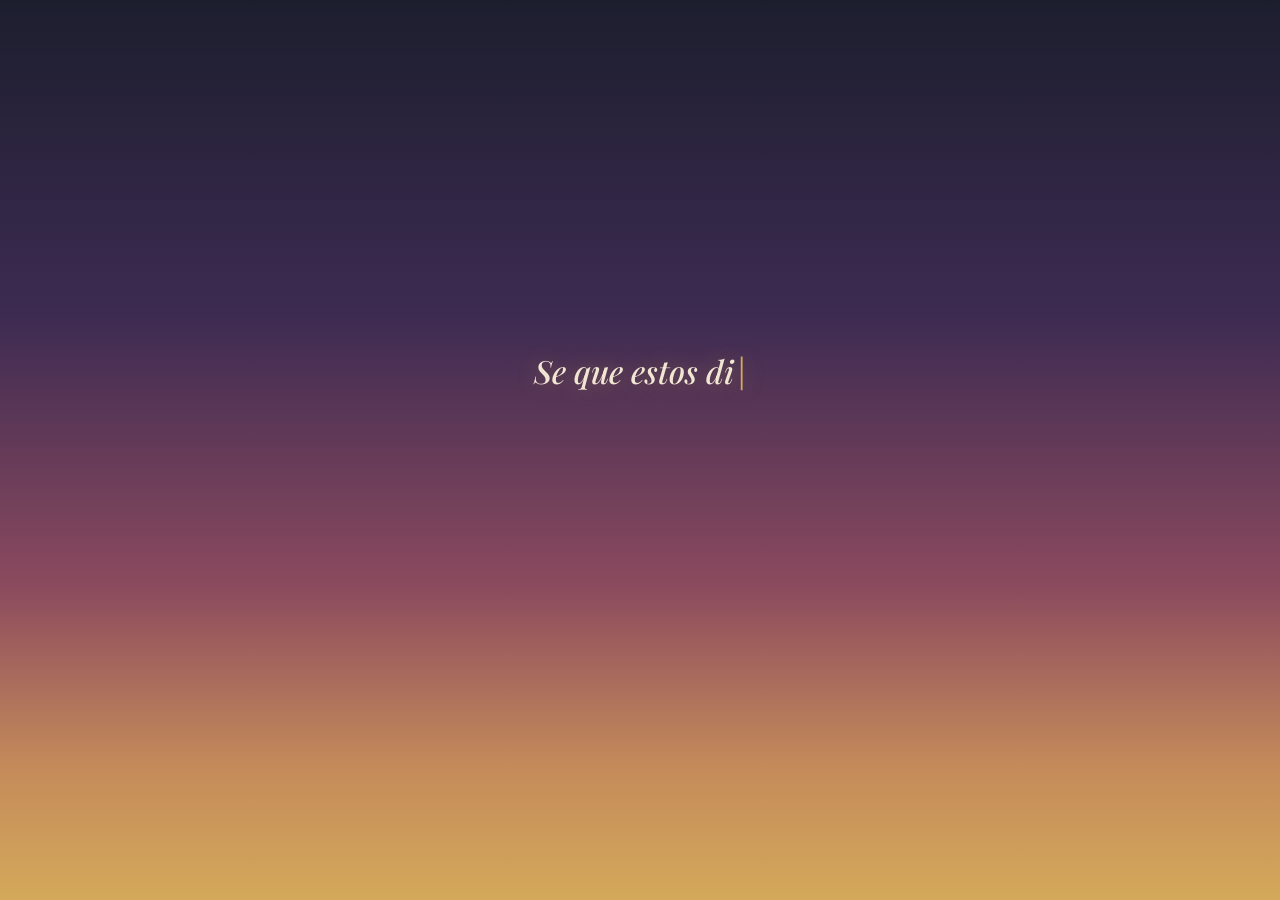
==== index.html @ b4fe041b "feat: initialize flower garden project with CSS animations and interactive layout structure" ====
<!DOCTYPE html>
<html lang="es">

<head>
  <meta charset="UTF-8">
  <meta name="viewport" content="width=device-width, initial-scale=1.0">
  <meta name="description" content="Un regalo especial hecho con flores amarillas para alguien que ilumina mi mundo.">
  <title>Para ti 🌻</title>
  <link rel="stylesheet" href="css/style.css">
  <!-- Google Font: Outfit para un look moderno y cálido -->
  <link rel="preconnect" href="https://fonts.googleapis.com">
  <link rel="preconnect" href="https://fonts.gstatic.com" crossorigin>
  <link
    href="https://fonts.googleapis.com/css2?family=Outfit:wght@300;400;600&family=Playfair+Display:ital,wght@0,500;1,500&display=swap"
    rel="stylesheet">
</head>

<body>
  <!-- ═══════════════════════════════════════════
       PANTALLA DE ENTRADA
       Fondo: cielo atardecer con partículas doradas
       Efecto: máquina de escribir + botón con fade
  ═══════════════════════════════════════════ -->

  <!-- Contenedor de partículas flotantes (generadas por JS) -->
  <div id="particles" class="particles" aria-hidden="true"></div>

  <!-- Contenido principal centrado -->
  <main class="entrance" id="entrance">
    <!-- Mensaje con efecto typewriter -->
    <p class="typewriter" id="typewriter-text" aria-live="polite"></p>

    <!-- Botón que aparece tras el typewriter -->
    <a href="flower.html" class="btn-enter" id="btn-enter" role="button">
      <!-- ✏️ PERSONALIZA: Cambia el texto del botón aquí -->
      Entra aca :)
    </a>
  </main>

  <!-- Overlay para transición fade-out al navegar -->
  <div class="fade-overlay" id="fade-overlay" aria-hidden="true"></div>

  <script src="js/main.js"></script>
</body>

</html>
---- css/style.css ----
/* ═══════════════════════════════════════════════════════
   style.css — Estilos de la pantalla de entrada
   ═══════════════════════════════════════════════════════ */

/* ─── VARIABLES GLOBALES ─────────────────────────────
   Cambia estos valores para modificar toda la paleta
   y los tiempos de animación desde un solo lugar.
   ──────────────────────────────────────────────────── */
:root {
  /* Paleta atardecer — tonos realistas y suaves */
  --color-sky-top:      #1c1e2e;       /* Noche azul grisáceo */
  --color-sky-mid:      #3d2b52;       /* Violeta apagado */
  --color-sky-low:      #8b4a5e;       /* Rosa tierra / malva */
  --color-horizon:      #c48a5a;       /* Naranja cálido tenue */
  --color-sun:          #d4a95a;       /* Dorado suave */

  /* Textos y acentos */
  --color-text:         #f0e6d3;       /* Texto principal (crema suave) */
  --color-text-glow:    rgba(212, 169, 90, 0.4); /* Brillo dorado sutil */
  --color-btn-bg:       rgba(196, 138, 90, 0.2); /* Fondo botón */
  --color-btn-border:   rgba(212, 169, 90, 0.4);  /* Borde botón */
  --color-btn-hover:    rgba(196, 138, 90, 0.35); /* Botón hover */

  /* Partículas */
  --color-particle:     rgba(212, 169, 90, 0.35);

  /* Tiempos de animación */
  --duration-typewriter: 3.5s;    /* Duración del efecto typewriter */
  --delay-btn:           4s;      /* Retardo antes de mostrar el botón */
  --duration-fade:       0.8s;    /* Duración del fade-out al salir */
  --duration-particle:   8s;      /* Ciclo flotación de partículas */

  /* Tipografía */
  --font-body:    'Outfit', sans-serif;
  --font-accent:  'Playfair Display', serif;
}

/* ─── RESET & BASE ───────────────────────────────── */
*,
*::before,
*::after {
  margin: 0;
  padding: 0;
  box-sizing: border-box;
}

html, body {
  height: 100%;
  overflow: hidden; /* Evita scroll en la entrada */
}

body {
  font-family: var(--font-body);
  color: var(--color-text);
  display: flex;
  align-items: center;
  justify-content: center;

  /* Degradado atardecer de arriba a abajo */
  background: linear-gradient(
    180deg,
    var(--color-sky-top)    0%,
    var(--color-sky-mid)   35%,
    var(--color-sky-low)   65%,
    var(--color-horizon)   85%,
    var(--color-sun)      100%
  );
  background-attachment: fixed;
}

/* ─── PARTÍCULAS FLOTANTES ───────────────────────── 
   Contenedor absoluto que cubre toda la pantalla.
   Las partículas individuales se crean con JS.
   ──────────────────────────────────────────────────── */
.particles {
  position: fixed;
  inset: 0;
  pointer-events: none;
  z-index: 0;
}

/* Cada partícula es un span creado por JS */
.particle {
  position: absolute;
  width: 4px;
  height: 4px;
  background: var(--color-particle);
  border-radius: 50%;
  opacity: 0;
  animation: particleFloat var(--duration-particle) ease-in-out infinite;
  /* Serán posicionadas aleatoriamente por JS con custom properties */
}

/* Animación de flotación + parpadeo */
@keyframes particleFloat {
  0% {
    opacity: 0;
    transform: translateY(0) scale(0.5);
  }
  20% {
    opacity: 1;
  }
  80% {
    opacity: 1;
  }
  100% {
    opacity: 0;
    transform: translateY(-120px) scale(1.2);
  }
}

/* ─── CONTENIDO PRINCIPAL ────────────────────────── */
.entrance {
  position: relative;
  z-index: 1;
  text-align: center;
  padding: 2rem;
  max-width: 600px;
}

/* ─── EFECTO TYPEWRITER ──────────────────────────── 
   El texto se escribe carácter por carácter con JS.
   El cursor parpadea con CSS.
   ──────────────────────────────────────────────────── */
.typewriter {
  font-family: var(--font-accent);
  font-size: clamp(1.3rem, 4vw, 2rem); /* Responsive con clamp */
  font-weight: 500;
  font-style: italic;
  line-height: 1.6;
  color: var(--color-text);
  text-shadow: 0 0 20px var(--color-text-glow);
  min-height: 3.5em; /* Reserva espacio para evitar saltos */
}

/* Cursor parpadeante (se añade como ::after con JS toggling) */
.typewriter--cursor::after {
  content: '|';
  display: inline-block;
  color: var(--color-sun);
  animation: blink 0.7s step-end infinite;
  margin-left: 2px;
}

@keyframes blink {
  0%, 100% { opacity: 1; }
  50%      { opacity: 0; }
}

/* ─── BOTÓN DE ENTRADA ───────────────────────────── */
.btn-enter {
  display: inline-block;
  margin-top: 2.5rem;
  padding: 1rem 2.5rem;
  font-family: var(--font-body);
  font-size: clamp(1rem, 3vw, 1.2rem);
  font-weight: 600;
  color: var(--color-text);
  text-decoration: none;
  border: 1.5px solid var(--color-btn-border);
  border-radius: 50px;
  background: var(--color-btn-bg);
  backdrop-filter: blur(8px);
  -webkit-backdrop-filter: blur(8px);
  cursor: pointer;
  transition: 
    background 0.3s ease,
    transform 0.3s ease,
    box-shadow 0.3s ease;

  /* Empieza invisible, JS lo revela tras el typewriter */
  opacity: 0;
  transform: translateY(20px);
}

/* Estado visible (clase añadida por JS) */
.btn-enter--visible {
  opacity: 1;
  transform: translateY(0);
  transition: 
    opacity 0.6s ease,
    transform 0.6s ease;
}

/* Hover sutil */
.btn-enter:hover {
  background: var(--color-btn-hover);
  transform: translateY(-2px);
  box-shadow: 0 8px 30px rgba(255, 154, 60, 0.3);
}

.btn-enter:active {
  transform: translateY(0);
}

/* ─── OVERLAY DE TRANSICIÓN FADE ─────────────────── 
   Cubre toda la pantalla. Inicia transparente.
   Se activa con JS para hacer fade-out al navegar.
   ──────────────────────────────────────────────────── */
.fade-overlay {
  position: fixed;
  inset: 0;
  background: var(--color-sky-top);
  z-index: 999;
  pointer-events: none;
  opacity: 0;
  transition: opacity var(--duration-fade) ease;
}

.fade-overlay--active {
  opacity: 1;
  pointer-events: all;
}

/* ─── RESPONSIVE ─────────────────────────────────── */
@media (max-width: 480px) {
  .entrance {
    padding: 1.5rem;
  }

  .btn-enter {
    padding: 0.85rem 2rem;
  }

  .particle {
    width: 3px;
    height: 3px;
  }
}

/* ─── ACCESIBILIDAD: REDUCED MOTION ─────────────── */
@media (prefers-reduced-motion: reduce) {
  .particle,
  .typewriter--cursor::after {
    animation: none;
  }

  .particle {
    opacity: 0.4;
  }

  .btn-enter,
  .fade-overlay {
    transition-duration: 0.01ms;
  }
}
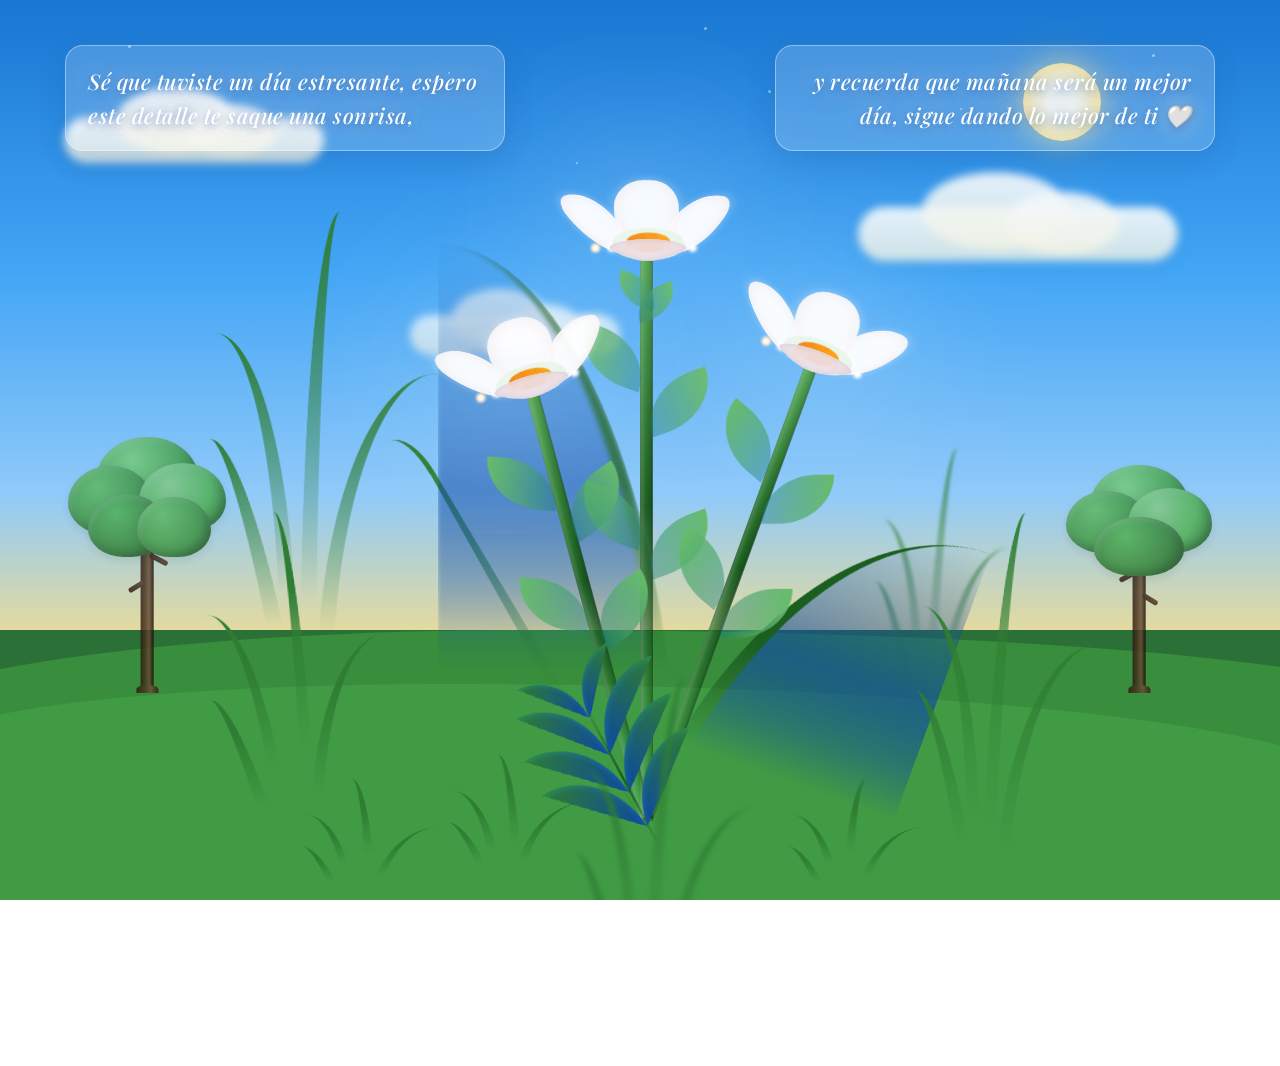
==== commit cb15468e: "feat: replace entrance page with lilies garden scene and stylesheets" ====
--- a/index.html
+++ b/index.html
@@ -4,10 +4,9 @@
 <head>
   <meta charset="UTF-8">
   <meta name="viewport" content="width=device-width, initial-scale=1.0">
-  <meta name="description" content="Un regalo especial hecho con flores amarillas para alguien que ilumina mi mundo.">
-  <title>Para ti 🌻</title>
-  <link rel="stylesheet" href="css/style.css">
-  <!-- Google Font: Outfit para un look moderno y cálido -->
+  <meta name="description" content="Un hermoso jardín de lirios (Lilies) que crecen solo para ti bajo el sol.">
+  <title>Lilies para ti 🤍</title>
+  <link rel="stylesheet" href="css/flower.css?v=5">
   <link rel="preconnect" href="https://fonts.googleapis.com">
   <link rel="preconnect" href="https://fonts.gstatic.com" crossorigin>
   <link
@@ -17,30 +16,348 @@
 
 <body>
   <!-- ═══════════════════════════════════════════
-       PANTALLA DE ENTRADA
-       Fondo: cielo atardecer con partículas doradas
-       Efecto: máquina de escribir + botón con fade
+       ESCENA DE FLORES — LILIES
+       Fondo: cielo soleado + pasto verde
+       3 flores principales estilo Lilies + vegetación
+       Luces flotantes + balanceo 3D
   ═══════════════════════════════════════════ -->
 
-  <!-- Contenedor de partículas flotantes (generadas por JS) -->
-  <div id="particles" class="particles" aria-hidden="true"></div>
-
-  <!-- Contenido principal centrado -->
-  <main class="entrance" id="entrance">
-    <!-- Mensaje con efecto typewriter -->
-    <p class="typewriter" id="typewriter-text" aria-live="polite"></p>
-
-    <!-- Botón que aparece tras el typewriter -->
-    <a href="flower.html" class="btn-enter" id="btn-enter" role="button">
-      <!-- ✏️ PERSONALIZA: Cambia el texto del botón aquí -->
-      Entra aca :)
-    </a>
-  </main>
-
-  <!-- Overlay para transición fade-out al navegar -->
+  <!-- Fade overlay -->
   <div class="fade-overlay" id="fade-overlay" aria-hidden="true"></div>
 
-  <script src="js/main.js"></script>
+  <!-- Cielo con sol suave, nubes esponjosas y aves lejanas -->
+  <div class="sky" aria-hidden="true">
+    <!-- Sol suave y cálido -->
+    <div class="sun"></div>
+
+    <!-- Nubes suaves de día soleado -->
+    <div class="cloud cloud--1"></div>
+    <div class="cloud cloud--2"></div>
+    <div class="cloud cloud--3"></div>
+
+    <!-- Destellos sutiles -->
+    <div class="star star--1"></div>
+    <div class="star star--2"></div>
+    <div class="star star--3"></div>
+    <div class="star star--4"></div>
+    <div class="star star--5"></div>
+    <div class="star star--6"></div>
+    <div class="star star--7"></div>
+    <div class="star star--8"></div>
+
+    <!-- Siluetas de aves a la distancia -->
+    <div class="birds">
+      <div class="bird bird--1"></div>
+      <div class="bird bird--2"></div>
+      <div class="bird bird--3"></div>
+    </div>
+  </div>
+
+  <!-- Pasto decorativo -->
+  <div class="grass" aria-hidden="true"></div>
+
+  <!-- Árboles de fondo (ecosistema templado de las Lilies con tronco visible) -->
+  <div class="trees" aria-hidden="true">
+    <!-- Árbol 1: Izquierda (estilo bosque templado / pradera con tronco visible y copa frondosa) -->
+    <div class="tree tree--1">
+      <div class="tree__trunk">
+        <div class="tree__branch tree__branch--1"></div>
+        <div class="tree__branch tree__branch--2"></div>
+      </div>
+      <div class="tree__crown">
+        <div class="tree__leaf-cluster tree__leaf-cluster--1"></div>
+        <div class="tree__leaf-cluster tree__leaf-cluster--2"></div>
+        <div class="tree__leaf-cluster tree__leaf-cluster--3"></div>
+        <div class="tree__leaf-cluster tree__leaf-cluster--4"></div>
+        <div class="tree__leaf-cluster tree__leaf-cluster--5"></div>
+      </div>
+    </div>
+
+    <!-- Árbol 2: Derecha (árbol templado con tronco visible) -->
+    <div class="tree tree--2">
+      <div class="tree__trunk">
+        <div class="tree__branch tree__branch--1"></div>
+        <div class="tree__branch tree__branch--2"></div>
+      </div>
+      <div class="tree__crown">
+        <div class="tree__leaf-cluster tree__leaf-cluster--1"></div>
+        <div class="tree__leaf-cluster tree__leaf-cluster--2"></div>
+        <div class="tree__leaf-cluster tree__leaf-cluster--3"></div>
+        <div class="tree__leaf-cluster tree__leaf-cluster--4"></div>
+      </div>
+    </div>
+  </div>
+
+  <!-- ═══ ESCENA DE FLORES ═══ -->
+  <div class="flowers" aria-label="Jardín de flores estilo Lilies">
+
+    <!-- ═══ FLOR 1 (izquierda, ligeramente inclinada) ═══ -->
+    <div class="flower flower--1">
+      <!-- Pétalos + centro + brillo -->
+      <div class="flower__leafs flower__leafs--1">
+        <div class="flower__leaf flower__leaf--1"></div>
+        <div class="flower__leaf flower__leaf--2"></div>
+        <div class="flower__leaf flower__leaf--3"></div>
+        <div class="flower__leaf flower__leaf--4"></div>
+        <div class="flower__white-circle"></div>
+        <!-- Luces flotantes -->
+        <div class="flower__light flower__light--1"></div>
+        <div class="flower__light flower__light--2"></div>
+        <div class="flower__light flower__light--3"></div>
+        <div class="flower__light flower__light--4"></div>
+        <div class="flower__light flower__light--5"></div>
+        <div class="flower__light flower__light--6"></div>
+        <div class="flower__light flower__light--7"></div>
+        <div class="flower__light flower__light--8"></div>
+      </div>
+      <!-- Tallo + hojas del tallo -->
+      <div class="flower__line">
+        <div class="flower__line__leaf flower__line__leaf--1"></div>
+        <div class="flower__line__leaf flower__line__leaf--2"></div>
+        <div class="flower__line__leaf flower__line__leaf--3"></div>
+        <div class="flower__line__leaf flower__line__leaf--4"></div>
+        <div class="flower__line__leaf flower__line__leaf--5"></div>
+        <div class="flower__line__leaf flower__line__leaf--6"></div>
+      </div>
+    </div>
+
+    <!-- ═══ FLOR 2 (derecha, inclinada) ═══ -->
+    <div class="flower flower--2">
+      <div class="flower__leafs flower__leafs--2">
+        <div class="flower__leaf flower__leaf--1"></div>
+        <div class="flower__leaf flower__leaf--2"></div>
+        <div class="flower__leaf flower__leaf--3"></div>
+        <div class="flower__leaf flower__leaf--4"></div>
+        <div class="flower__white-circle"></div>
+        <div class="flower__light flower__light--1"></div>
+        <div class="flower__light flower__light--2"></div>
+        <div class="flower__light flower__light--3"></div>
+        <div class="flower__light flower__light--4"></div>
+        <div class="flower__light flower__light--5"></div>
+        <div class="flower__light flower__light--6"></div>
+        <div class="flower__light flower__light--7"></div>
+        <div class="flower__light flower__light--8"></div>
+      </div>
+      <div class="flower__line">
+        <div class="flower__line__leaf flower__line__leaf--1"></div>
+        <div class="flower__line__leaf flower__line__leaf--2"></div>
+        <div class="flower__line__leaf flower__line__leaf--3"></div>
+        <div class="flower__line__leaf flower__line__leaf--4"></div>
+      </div>
+    </div>
+
+    <!-- ═══ FLOR 3 (izquierda, inclinada opuesta) ═══ -->
+    <div class="flower flower--3">
+      <div class="flower__leafs flower__leafs--3">
+        <div class="flower__leaf flower__leaf--1"></div>
+        <div class="flower__leaf flower__leaf--2"></div>
+        <div class="flower__leaf flower__leaf--3"></div>
+        <div class="flower__leaf flower__leaf--4"></div>
+        <div class="flower__white-circle"></div>
+        <div class="flower__light flower__light--1"></div>
+        <div class="flower__light flower__light--2"></div>
+        <div class="flower__light flower__light--3"></div>
+        <div class="flower__light flower__light--4"></div>
+        <div class="flower__light flower__light--5"></div>
+        <div class="flower__light flower__light--6"></div>
+        <div class="flower__light flower__light--7"></div>
+        <div class="flower__light flower__light--8"></div>
+      </div>
+      <div class="flower__line">
+        <div class="flower__line__leaf flower__line__leaf--1"></div>
+        <div class="flower__line__leaf flower__line__leaf--2"></div>
+        <div class="flower__line__leaf flower__line__leaf--3"></div>
+        <div class="flower__line__leaf flower__line__leaf--4"></div>
+      </div>
+    </div>
+
+    <!-- ═══ VEGETACIÓN DECORATIVA ═══ -->
+
+    <!-- Planta curvada larga a la izquierda -->
+    <div class="grow-ans" style="--d: 1.2s">
+      <div class="flower__g-long">
+        <div class="flower__g-long__top"></div>
+        <div class="flower__g-long__bottom"></div>
+      </div>
+    </div>
+
+    <!-- Ramas curvadas grandes -->
+    <div class="grow-ans" style="--d: 2.4s">
+      <div class="flower__g-right flower__g-right--1">
+        <div class="leaf"></div>
+      </div>
+    </div>
+    <div class="grow-ans" style="--d: 2.8s">
+      <div class="flower__g-right flower__g-right--2">
+        <div class="leaf"></div>
+      </div>
+    </div>
+
+    <!-- Planta frontal con hojas alternadas -->
+    <div class="grow-ans" style="--d: 2.8s">
+      <div class="flower__g-front">
+        <div class="flower__g-front__leaf-wrapper flower__g-front__leaf-wrapper--1">
+          <div class="flower__g-front__leaf"></div>
+        </div>
+        <div class="flower__g-front__leaf-wrapper flower__g-front__leaf-wrapper--2">
+          <div class="flower__g-front__leaf"></div>
+        </div>
+        <div class="flower__g-front__leaf-wrapper flower__g-front__leaf-wrapper--3">
+          <div class="flower__g-front__leaf"></div>
+        </div>
+        <div class="flower__g-front__leaf-wrapper flower__g-front__leaf-wrapper--4">
+          <div class="flower__g-front__leaf"></div>
+        </div>
+        <div class="flower__g-front__leaf-wrapper flower__g-front__leaf-wrapper--5">
+          <div class="flower__g-front__leaf"></div>
+        </div>
+        <div class="flower__g-front__leaf-wrapper flower__g-front__leaf-wrapper--6">
+          <div class="flower__g-front__leaf"></div>
+        </div>
+        <div class="flower__g-front__leaf-wrapper flower__g-front__leaf-wrapper--7">
+          <div class="flower__g-front__leaf"></div>
+        </div>
+        <div class="flower__g-front__leaf-wrapper flower__g-front__leaf-wrapper--8">
+          <div class="flower__g-front__leaf"></div>
+        </div>
+        <div class="flower__g-front__line"></div>
+      </div>
+    </div>
+
+    <!-- Tallos largos distribuidos como arbustos -->
+    <div class="long-g long-g--0">
+      <div class="grow-ans" style="--d: 3s">
+        <div class="leaf leaf--0"></div>
+      </div>
+      <div class="grow-ans" style="--d: 2.2s">
+        <div class="leaf leaf--1"></div>
+      </div>
+      <div class="grow-ans" style="--d: 3.4s">
+        <div class="leaf leaf--2"></div>
+      </div>
+      <div class="grow-ans" style="--d: 3.6s">
+        <div class="leaf leaf--3"></div>
+      </div>
+    </div>
+
+    <div class="long-g long-g--1">
+      <div class="grow-ans" style="--d: 3.6s">
+        <div class="leaf leaf--0"></div>
+      </div>
+      <div class="grow-ans" style="--d: 3.8s">
+        <div class="leaf leaf--1"></div>
+      </div>
+      <div class="grow-ans" style="--d: 4s">
+        <div class="leaf leaf--2"></div>
+      </div>
+      <div class="grow-ans" style="--d: 4.2s">
+        <div class="leaf leaf--3"></div>
+      </div>
+    </div>
+
+    <div class="long-g long-g--2">
+      <div class="grow-ans" style="--d: 4s">
+        <div class="leaf leaf--0"></div>
+      </div>
+      <div class="grow-ans" style="--d: 4.2s">
+        <div class="leaf leaf--1"></div>
+      </div>
+      <div class="grow-ans" style="--d: 4.4s">
+        <div class="leaf leaf--2"></div>
+      </div>
+      <div class="grow-ans" style="--d: 4.6s">
+        <div class="leaf leaf--3"></div>
+      </div>
+    </div>
+
+    <div class="long-g long-g--3">
+      <div class="grow-ans" style="--d: 4s">
+        <div class="leaf leaf--0"></div>
+      </div>
+      <div class="grow-ans" style="--d: 4.2s">
+        <div class="leaf leaf--1"></div>
+      </div>
+      <div class="grow-ans" style="--d: 3s">
+        <div class="leaf leaf--2"></div>
+      </div>
+      <div class="grow-ans" style="--d: 3.6s">
+        <div class="leaf leaf--3"></div>
+      </div>
+    </div>
+
+    <div class="long-g long-g--4">
+      <div class="grow-ans" style="--d: 4s">
+        <div class="leaf leaf--0"></div>
+      </div>
+      <div class="grow-ans" style="--d: 4.2s">
+        <div class="leaf leaf--1"></div>
+      </div>
+      <div class="grow-ans" style="--d: 3s">
+        <div class="leaf leaf--2"></div>
+      </div>
+      <div class="grow-ans" style="--d: 3.6s">
+        <div class="leaf leaf--3"></div>
+      </div>
+    </div>
+
+    <div class="long-g long-g--5">
+      <div class="grow-ans" style="--d: 4s">
+        <div class="leaf leaf--0"></div>
+      </div>
+      <div class="grow-ans" style="--d: 4.2s">
+        <div class="leaf leaf--1"></div>
+      </div>
+      <div class="grow-ans" style="--d: 3s">
+        <div class="leaf leaf--2"></div>
+      </div>
+      <div class="grow-ans" style="--d: 3.6s">
+        <div class="leaf leaf--3"></div>
+      </div>
+    </div>
+
+    <div class="long-g long-g--6">
+      <div class="grow-ans" style="--d: 4.2s">
+        <div class="leaf leaf--0"></div>
+      </div>
+      <div class="grow-ans" style="--d: 4.4s">
+        <div class="leaf leaf--1"></div>
+      </div>
+      <div class="grow-ans" style="--d: 4.6s">
+        <div class="leaf leaf--2"></div>
+      </div>
+      <div class="grow-ans" style="--d: 4.8s">
+        <div class="leaf leaf--3"></div>
+      </div>
+    </div>
+
+    <div class="long-g long-g--7">
+      <div class="grow-ans" style="--d: 3s">
+        <div class="leaf leaf--0"></div>
+      </div>
+      <div class="grow-ans" style="--d: 3.2s">
+        <div class="leaf leaf--1"></div>
+      </div>
+      <div class="grow-ans" style="--d: 3.5s">
+        <div class="leaf leaf--2"></div>
+      </div>
+      <div class="grow-ans" style="--d: 3.6s">
+        <div class="leaf leaf--3"></div>
+      </div>
+    </div>
+
+  </div>
+
+  <!-- Mensaje final (dividido en 2 columnas para no tapar la flor) -->
+  <div class="final-message" id="final-message" aria-live="polite">
+    <div class="final-message__col final-message__col--left">
+      <p class="final-message__text">Sé que tuviste un día estresante, espero este detalle te saque una sonrisa,</p>
+    </div>
+    <div class="final-message__col final-message__col--right">
+      <p class="final-message__text">y recuerda que mañana será un mejor día, sigue dando lo mejor de ti 🤍</p>
+    </div>
+  </div>
+
+  <script src="js/anim.js?v=3"></script>
 </body>
 
 </html>
--- a/css/flower.css
+++ b/css/flower.css
@@ -0,0 +1,1737 @@
+/* ═══════════════════════════════════════════════════════
+   flower.css — Escena de flores estilo DaniCodex
+   Adaptado con paleta atardecer realista.
+   
+   TÉCNICAS CLAVE:
+   - Pétalos 3D con rotateX/rotateY + perspective
+   - Tallo que crece animando height (0→final)
+   - Hojas en el tallo con border-radius asimétrico
+   - Partículas luminosas flotando desde las flores
+   - Vegetación decorativa: ramas curvadas + arbustos
+   - Balanceo continuo con rotateX/rotateY
+   ═══════════════════════════════════════════════════════ */
+
+/* ─── VARIABLES ──────────────────────────────────────── */
+:root {
+  /* Paleta cielo soleado de día — tonos luminosos y cálidos */
+  --color-sky-top: #1976d2;      /* Azul cielo profundo superior */
+  --color-sky-mid: #42a5f5;      /* Azul celeste brillante */
+  --color-sky-low: #90caf9;      /* Azul luminoso */
+  --color-horizon: #ffe082;      /* Horizonte cálido soleado */
+  --color-sun: #fff9c4;          /* Resplandor del sol */
+
+  /* Color base para sombras y contrastes */
+  --dark-color: #0d47a1;
+
+  /* Pasto — tonos vivos y frescos bajo el sol */
+  --color-grass-1: #2b7036;
+  --color-grass-2: #388e3c;
+  --color-grass-3: #4caf50;
+
+  /* Flor — Color Lirio (Lily) blanco nacarado elegante */
+  --color-petal: #ffffff;
+  /* Pétalos blanco puro lirio */
+  --color-petal-shadow: #eddfe8;
+  /* Pétalo de sombra nacarado con suave rubor lirio */
+  --color-center-bg: #e8f5e9;
+  /* Centro verde pistilo suave */
+  --color-center-pattern: #f57c00;
+  /* Polen ámbar naranja característico de los lirios */
+
+  /* Vegetación — ecosistema templado */
+  --color-stem: #1b5e20;
+  /* Tallo verde bosque */
+  --color-stem-light: #43a047;
+  /* Tallo claro */
+  --color-leaf-green: #2e7d32;
+  /* Hojas del tallo */
+  --color-leaf-bright: #66bb6a;
+  /* Hojas claras */
+  --color-leaf-dark: #1b5e20;
+  /* Ramas */
+  --color-bush: #2e7d32;
+  /* Arbustos */
+
+  /* Luces */
+  --color-light-warm: #ffb74d;
+  /* Luces cálidas polen dorado */
+  --color-light-cool: #ffffff;
+  /* Luces blancas lirio */
+
+  /* Nubes y aves (cielo diurno despejado y luminoso) */
+  --color-cloud-top: rgba(255, 255, 255, 0.92);
+  /* Nubes blancas esponjosas */
+  --color-cloud-bottom: rgba(255, 248, 225, 0.78);
+  /* Brillo cálido inferior */
+  --color-bird: rgba(24, 60, 95, 0.85);
+  /* Siluetas de aves nítidas */
+
+  /* Destellos de luz en el cielo */
+  --color-star: rgba(255, 255, 255, 0.45);
+
+  /* Texto */
+  --color-text: #ffffff;
+  --color-text-glow: rgba(255, 240, 220, 0.7);
+
+  /* Tiempos */
+  --fl-speed: 0.8s;
+  /* Velocidad floración hojas tallo */
+  --duration-message: 1.5s;
+
+  /* Tipografía */
+  --font-body: 'Outfit', sans-serif;
+  --font-accent: 'Playfair Display', serif;
+}
+
+/* ─── RESET ──────────────────────────────────────────── */
+*,
+*::after,
+*::before {
+  padding: 0;
+  margin: 0;
+  box-sizing: border-box;
+}
+
+/* ─── BODY ───────────────────────────────────────────── */
+html,
+body {
+  height: 100%;
+  overflow: hidden;
+}
+
+body {
+  font-family: var(--font-body);
+  color: var(--color-text);
+  display: flex;
+  align-items: flex-end;
+  justify-content: center;
+  min-height: 100vh;
+  background: linear-gradient(180deg,
+      var(--color-sky-top) 0%,
+      var(--color-sky-mid) 30%,
+      var(--color-sky-low) 55%,
+      var(--color-horizon) 75%,
+      var(--color-sun) 100%);
+  background-attachment: fixed;
+  overflow: hidden;
+  perspective: 1000px;
+  /* Habilita 3D para los hijos */
+}
+
+/* ─── OVERLAY FADE-IN ────────────────────────────────── */
+.fade-overlay {
+  position: fixed;
+  inset: 0;
+  background: var(--dark-color);
+  z-index: 999;
+  pointer-events: none;
+  opacity: 0;
+  transition: opacity 0.8s ease;
+}
+
+.fade-overlay--active {
+  opacity: 1;
+}
+
+/* ─── CIELO: ESTRELLAS ───────────────────────────────── */
+.sky {
+  position: fixed;
+  inset: 0;
+  pointer-events: none;
+  z-index: 0;
+}
+
+.star {
+  position: absolute;
+  width: 3px;
+  height: 3px;
+  background: var(--color-star);
+  border-radius: 50%;
+  animation: twinkle 3s ease-in-out infinite alternate;
+}
+
+.star--1 {
+  top: 5%;
+  left: 10%;
+  animation-delay: 0s;
+}
+
+.star--2 {
+  top: 8%;
+  left: 35%;
+  animation-delay: 0.5s;
+  width: 2px;
+  height: 2px;
+}
+
+.star--3 {
+  top: 3%;
+  left: 55%;
+  animation-delay: 1.2s;
+}
+
+.star--4 {
+  top: 12%;
+  left: 75%;
+  animation-delay: 0.8s;
+  width: 2px;
+  height: 2px;
+}
+
+.star--5 {
+  top: 6%;
+  left: 90%;
+  animation-delay: 1.5s;
+}
+
+.star--6 {
+  top: 15%;
+  left: 20%;
+  animation-delay: 2s;
+  width: 2px;
+  height: 2px;
+}
+
+.star--7 {
+  top: 10%;
+  left: 60%;
+  animation-delay: 0.3s;
+}
+
+.star--8 {
+  top: 18%;
+  left: 45%;
+  animation-delay: 1.8s;
+  width: 2px;
+  height: 2px;
+}
+
+@keyframes twinkle {
+  0% {
+    opacity: 0.3;
+    transform: scale(1);
+  }
+
+  100% {
+    opacity: 1;
+    transform: scale(1.3);
+  }
+}
+
+/* ─── CIELO: SOL CÁLIDO Y SUAVE ──────────────────────── 
+   Intensidad atenuada para evitar deslumbramiento, con un
+   resplandor cálido y apacible que no fatiga la vista.
+   ──────────────────────────────────────────────────────── */
+.sun {
+  position: absolute;
+  top: 7%;
+  right: 14%;
+  width: 78px;
+  height: 78px;
+  border-radius: 50%;
+  background: radial-gradient(circle, #fffdf2 25%, #ffe89e 65%, #ffd54f 100%);
+  box-shadow: 
+    0 0 20px 6px rgba(255, 224, 130, 0.35),
+    0 0 45px 12px rgba(255, 213, 79, 0.15);
+  animation: sunPulse 6s ease-in-out infinite alternate;
+  pointer-events: none;
+  opacity: 0.88;
+  z-index: 0;
+}
+
+@keyframes sunPulse {
+  0% {
+    transform: scale(0.98);
+    opacity: 0.84;
+  }
+  100% {
+    transform: scale(1.01);
+    opacity: 0.90;
+  }
+}
+
+/* ─── CIELO: NUBES DE DÍA SOLEADO (FORMAS ORGÁNICAS) ──── 
+   Nubes esponjosas blancas compuestas con cúpulas redondeadas 
+   (::before y ::after) bañadas por la luz del sol.
+   ──────────────────────────────────────────────────────── */
+.cloud {
+  position: absolute;
+  border-radius: 50px;
+  background: linear-gradient(180deg,
+      var(--color-cloud-top) 0%,
+      var(--color-cloud-bottom) 100%);
+  filter: blur(4px);
+  pointer-events: none;
+  opacity: 0.94;
+  box-shadow: 0 6px 20px rgba(50, 120, 180, 0.16);
+}
+
+/* Lóbulos redondeados que dan volumen y forma de nube real */
+.cloud::before {
+  content: '';
+  position: absolute;
+  bottom: 20%;
+  left: 20%;
+  width: 46%;
+  height: 145%;
+  background: inherit;
+  border-radius: 50%;
+}
+
+.cloud::after {
+  content: '';
+  position: absolute;
+  bottom: 12%;
+  right: 18%;
+  width: 36%;
+  height: 115%;
+  background: inherit;
+  border-radius: 50%;
+}
+
+/* Nube 1: zona media-alta izquierda */
+.cloud--1 {
+  top: 13%;
+  left: 5%;
+  width: clamp(160px, 24vw, 260px);
+  height: clamp(30px, 4.2vw, 46px);
+  animation: cloudDrift1 45s ease-in-out infinite alternate;
+}
+
+/* Nube 2: más ancha, zona media derecha */
+.cloud--2 {
+  top: 23%;
+  right: 8%;
+  width: clamp(190px, 28vw, 320px);
+  height: clamp(36px, 5vw, 54px);
+  animation: cloudDrift2 55s ease-in-out infinite alternate;
+}
+
+/* Nube 3: suave, flotando en plano medio */
+.cloud--3 {
+  top: 35%;
+  left: 32%;
+  width: clamp(130px, 19vw, 210px);
+  height: clamp(26px, 3.8vw, 40px);
+  opacity: 0.75;
+  animation: cloudDrift3 40s ease-in-out infinite alternate;
+}
+
+@keyframes cloudDrift1 {
+  0% {
+    transform: translateX(0);
+  }
+
+  100% {
+    transform: translateX(45px);
+  }
+}
+
+@keyframes cloudDrift2 {
+  0% {
+    transform: translateX(0);
+  }
+
+  100% {
+    transform: translateX(-40px);
+  }
+}
+
+@keyframes cloudDrift3 {
+  0% {
+    transform: translateX(0);
+  }
+
+  100% {
+    transform: translateX(30px);
+  }
+}
+
+/* ─── CIELO: SILUETAS DE AVES A LA DISTANCIA ─────────── 
+   Siluetas oscuras y nítidas en formación de vuelo.
+   Aleteo visible con sombra sutil para contraste.
+   ──────────────────────────────────────────────────────── */
+.birds {
+  position: absolute;
+  inset: 0;
+  pointer-events: none;
+  overflow: hidden;
+  z-index: 1;
+}
+
+.bird {
+  position: absolute;
+  width: 18px;
+  height: 10px;
+  opacity: 0;
+  animation: birdFlight 28s linear infinite;
+  filter: drop-shadow(0 1px 2px rgba(0, 0, 0, 0.35));
+}
+
+/* Alas dibujadas con bordes curvados y trazo más visible */
+.bird::before,
+.bird::after {
+  content: '';
+  position: absolute;
+  top: 0;
+  width: 9px;
+  height: 6px;
+  border-top: 2.2px solid var(--color-bird);
+  border-radius: 50% 50% 0 0;
+}
+
+/* Ala izquierda */
+.bird::before {
+  left: 0;
+  transform-origin: right bottom;
+  animation: birdFlapLeft 0.65s ease-in-out infinite alternate;
+}
+
+/* Ala derecha */
+.bird::after {
+  right: 0;
+  transform-origin: left bottom;
+  animation: birdFlapRight 0.65s ease-in-out infinite alternate;
+}
+
+/* Formación escalonada */
+.bird--1 {
+  top: 15%;
+  --bird-scale: 1;
+  animation-delay: 0s;
+}
+
+.bird--2 {
+  top: 18%;
+  --bird-scale: 0.78;
+  animation-delay: 1.4s;
+}
+
+.bird--3 {
+  top: 13.5%;
+  --bird-scale: 0.6;
+  animation-delay: 2.8s;
+}
+
+/* Aleteo */
+@keyframes birdFlapLeft {
+  0% {
+    transform: rotate(-24deg);
+  }
+
+  100% {
+    transform: rotate(26deg);
+  }
+}
+
+@keyframes birdFlapRight {
+  0% {
+    transform: rotate(24deg);
+  }
+
+  100% {
+    transform: rotate(-26deg);
+  }
+}
+
+/* Desplazamiento horizontal a través del cielo con buena visibilidad */
+@keyframes birdFlight {
+  0% {
+    left: -40px;
+    opacity: 0;
+    transform: translateY(0) scale(var(--bird-scale, 1));
+  }
+
+  6% {
+    opacity: 0.95;
+  }
+
+  50% {
+    transform: translateY(-14px) scale(var(--bird-scale, 1));
+  }
+
+  92% {
+    opacity: 0.95;
+  }
+
+  100% {
+    left: 105vw;
+    opacity: 0;
+    transform: translateY(8px) scale(var(--bird-scale, 1));
+  }
+}
+
+/* ─── ÁRBOLES DE FONDO (ECOSISTEMA DE LILIES) ────────── 
+   Árboles lejanos en el horizonte de la colina. Escala reducida 
+   y atmósfera suave para colocarlos claramente en segundo 
+   plano, aportando profundidad paisajística sin competir 
+   con la flor principal.
+   ──────────────────────────────────────────────────────── */
+.trees {
+  position: fixed;
+  bottom: 23vh; /* Arraigados en el horizonte de la colina lejana */
+  left: 0;
+  right: 0;
+  height: 0;
+  pointer-events: none;
+  z-index: 1; /* Estrictamente en el plano de fondo, detrás de las flores */
+  opacity: 0.82; /* Suave perspectiva aérea */
+  filter: blur(0.35px); /* Desenfoque sutil de profundidad de campo */
+}
+
+.tree {
+  position: absolute;
+  bottom: 0;
+  transform-origin: bottom center;
+}
+
+/* Árbol 1 (Izquierda fondo): Silueta distante de árbol templado con tronco visible */
+.tree--1 {
+  left: clamp(2%, 6vw, 10%);
+  width: clamp(80px, 11vw, 150px);
+  height: clamp(150px, 20vw, 260px);
+  animation: treeSwayLeft 10s ease-in-out infinite alternate;
+}
+
+/* Árbol 2 (Derecha fondo): Árbol distante acompañante */
+.tree--2 {
+  right: clamp(2%, 6vw, 10%);
+  width: clamp(75px, 10vw, 140px);
+  height: clamp(140px, 18vw, 240px);
+  animation: treeSwayRight 12s ease-in-out infinite alternate;
+}
+
+/* Tronco visible con proporción de plano lejano */
+.tree__trunk {
+  position: absolute;
+  bottom: 0;
+  left: 50%;
+  transform: translateX(-50%);
+  width: clamp(7px, 1vw, 13px);
+  height: 76%;
+  background: linear-gradient(90deg, #2b180d 0%, #462f1e 35%, #6a4c35 65%, #301b0f 100%);
+  border-radius: 4px 4px 0 0;
+  box-shadow: inset -2px 0 3px rgba(0, 0, 0, 0.45);
+}
+
+/* Base ensanchada del tronco sobre el horizonte */
+.tree__trunk::after {
+  content: '';
+  position: absolute;
+  bottom: 0;
+  left: 50%;
+  transform: translateX(-50%);
+  width: 175%;
+  height: 8px;
+  background: inherit;
+  border-radius: 50% 50% 0 0;
+}
+
+/* Ramas secundarias estructurales */
+.tree__branch {
+  position: absolute;
+  background: linear-gradient(90deg, #301b0f, #543926);
+  border-radius: 3px;
+  box-shadow: inset -1px -1px 2px rgba(0, 0, 0, 0.35);
+}
+
+.tree--1 .tree__branch--1 {
+  top: 44%;
+  left: -13px;
+  width: 18px;
+  height: 5px;
+  transform: rotate(-32deg);
+}
+
+.tree--1 .tree__branch--2 {
+  top: 30%;
+  right: -15px;
+  width: 20px;
+  height: 5px;
+  transform: rotate(28deg);
+}
+
+.tree--2 .tree__branch--1 {
+  top: 45%;
+  right: -13px;
+  width: 17px;
+  height: 5px;
+  transform: rotate(32deg);
+}
+
+.tree--2 .tree__branch--2 {
+  top: 32%;
+  left: -14px;
+  width: 18px;
+  height: 5px;
+  transform: rotate(-28deg);
+}
+
+/* Copa del árbol elevada para dejar el tronco claramente visible */
+.tree__crown {
+  position: absolute;
+  top: 0;
+  left: 0;
+  width: 100%;
+  height: 56%;
+  transform-origin: bottom center;
+}
+
+.tree__leaf-cluster {
+  position: absolute;
+  border-radius: 50% 50% 45% 45% / 55% 55% 45% 45%;
+  box-shadow: 
+    inset -3px -4px 8px rgba(10, 45, 15, 0.4),
+    inset 2px 3px 6px rgba(255, 255, 255, 0.18),
+    0 4px 10px rgba(0, 0, 0, 0.1);
+}
+
+/* Distribución de copa en Árbol 1 */
+.tree--1 .tree__leaf-cluster--1 {
+  width: 72%;
+  height: 52%;
+  top: 0;
+  left: 14%;
+  background: radial-gradient(circle at 35% 30%, #76cb78 0%, #43a047 55%, #1b5e20 100%);
+}
+
+.tree--1 .tree__leaf-cluster--2 {
+  width: 60%;
+  height: 48%;
+  top: 20%;
+  left: -6%;
+  background: radial-gradient(circle at 35% 30%, #5cb85c 0%, #388e3c 60%, #154c1a 100%);
+}
+
+.tree--1 .tree__leaf-cluster--3 {
+  width: 62%;
+  height: 48%;
+  top: 18%;
+  right: -6%;
+  background: radial-gradient(circle at 35% 30%, #81c784 0%, #4caf50 55%, #1b5e20 100%);
+}
+
+.tree--1 .tree__leaf-cluster--4 {
+  width: 56%;
+  height: 44%;
+  top: 40%;
+  left: 8%;
+  background: radial-gradient(circle at 35% 30%, #4caf50 0%, #2e7d32 60%, #124717 100%);
+}
+
+.tree--1 .tree__leaf-cluster--5 {
+  width: 52%;
+  height: 42%;
+  top: 42%;
+  right: 5%;
+  background: radial-gradient(circle at 35% 30%, #5cb85c 0%, #388e3c 60%, #17541d 100%);
+}
+
+/* Distribución de copa en Árbol 2 */
+.tree--2 .tree__leaf-cluster--1 {
+  width: 76%;
+  height: 54%;
+  top: 2%;
+  left: 12%;
+  background: radial-gradient(circle at 35% 30%, #76cb78 0%, #43a047 55%, #1b5e20 100%);
+}
+
+.tree--2 .tree__leaf-cluster--2 {
+  width: 64%;
+  height: 48%;
+  top: 22%;
+  left: -7%;
+  background: radial-gradient(circle at 35% 30%, #5cb85c 0%, #388e3c 60%, #154c1a 100%);
+}
+
+.tree--2 .tree__leaf-cluster--3 {
+  width: 66%;
+  height: 50%;
+  top: 20%;
+  right: -7%;
+  background: radial-gradient(circle at 35% 30%, #81c784 0%, #4caf50 55%, #1b5e20 100%);
+}
+
+.tree--2 .tree__leaf-cluster--4 {
+  width: 70%;
+  height: 46%;
+  top: 42%;
+  left: 15%;
+  background: radial-gradient(circle at 35% 30%, #4caf50 0%, #2e7d32 60%, #134e19 100%);
+}
+
+/* Animaciones suaves de balanceo */
+@keyframes treeSwayLeft {
+  0% {
+    transform: rotate(0deg);
+  }
+  100% {
+    transform: rotate(1.8deg) skewX(0.8deg);
+  }
+}
+
+@keyframes treeSwayRight {
+  0% {
+    transform: rotate(0deg);
+  }
+  100% {
+    transform: rotate(-1.6deg) skewX(-0.6deg);
+  }
+}
+
+/* ─── PASTO ──────────────────────────────────────────── */
+.grass {
+  position: fixed;
+  bottom: 0;
+  left: 0;
+  right: 0;
+  height: 30vh;
+  z-index: 1;
+  pointer-events: none;
+  background: var(--color-grass-1);
+}
+
+.grass::before {
+  content: '';
+  position: absolute;
+  bottom: 0;
+  left: -10%;
+  width: 120%;
+  height: 100%;
+  background: var(--color-grass-2);
+  border-radius: 60% 80% 0 0 / 50% 40% 0 0;
+}
+
+.grass::after {
+  content: '';
+  position: absolute;
+  bottom: 0;
+  left: -5%;
+  width: 110%;
+  height: 80%;
+  background: var(--color-grass-3);
+  border-radius: 40% 70% 0 0 / 30% 50% 0 0;
+  opacity: 0.4;
+}
+
+
+/* ═══════════════════════════════════════════════════════
+   FLORES PRINCIPALES
+   Cada flor tiene: pétalos 3D + centro texturizado +
+   luces flotantes + tallo que crece + hojas del tallo
+   ═══════════════════════════════════════════════════════ */
+
+.flowers {
+  position: relative;
+  transform: scale(0.9);
+  z-index: 2;
+}
+
+@media (max-width: 600px) {
+  .flowers {
+    transform: scale(1.0);
+    margin-bottom: 35%;
+  }
+}
+
+/* ─── Contenedor de cada flor ────────────────────────── */
+.flower {
+  position: absolute;
+  bottom: 10vmin;
+  transform-origin: bottom center;
+  z-index: 10;
+}
+
+/* ─── FLOR 1 — central, balanceo suave ───────────────── */
+.flower--1 {
+  animation: moving-flower-1 4s linear infinite;
+}
+
+.flower--1 .flower__line {
+  height: 70vmin;
+  animation-delay: 0.3s;
+}
+
+.flower--1 .flower__line__leaf--1 {
+  animation: blooming-leaf-right var(--fl-speed) 1.6s backwards;
+}
+
+.flower--1 .flower__line__leaf--2 {
+  animation: blooming-leaf-right var(--fl-speed) 1.4s backwards;
+}
+
+.flower--1 .flower__line__leaf--3 {
+  animation: blooming-leaf-left var(--fl-speed) 1.2s backwards;
+}
+
+.flower--1 .flower__line__leaf--4 {
+  animation: blooming-leaf-left var(--fl-speed) 1s backwards;
+}
+
+.flower--1 .flower__line__leaf--5 {
+  animation: blooming-leaf-right var(--fl-speed) 1.8s backwards;
+}
+
+.flower--1 .flower__line__leaf--6 {
+  animation: blooming-leaf-left var(--fl-speed) 2s backwards;
+}
+
+/* ─── FLOR 2 — derecha, inclinada ────────────────────── */
+.flower--2 {
+  left: 50%;
+  transform: rotate(20deg);
+  animation: moving-flower-2 4s linear infinite;
+}
+
+.flower--2 .flower__line {
+  height: 60vmin;
+  animation-delay: 0.6s;
+}
+
+.flower--2 .flower__line__leaf--1 {
+  animation: blooming-leaf-right var(--fl-speed) 1.9s backwards;
+}
+
+.flower--2 .flower__line__leaf--2 {
+  animation: blooming-leaf-right var(--fl-speed) 1.7s backwards;
+}
+
+.flower--2 .flower__line__leaf--3 {
+  animation: blooming-leaf-left var(--fl-speed) 1.5s backwards;
+}
+
+.flower--2 .flower__line__leaf--4 {
+  animation: blooming-leaf-left var(--fl-speed) 1.3s backwards;
+}
+
+/* ─── FLOR 3 — izquierda, inclinada opuesta ──────────── */
+.flower--3 {
+  left: 50%;
+  transform: rotate(-15deg);
+  animation: moving-flower-3 4s linear infinite;
+}
+
+.flower--3 .flower__line {
+  animation-delay: 0.9s;
+}
+
+.flower--3 .flower__line__leaf--1 {
+  animation: blooming-leaf-right var(--fl-speed) 2.5s backwards;
+}
+
+.flower--3 .flower__line__leaf--2 {
+  animation: blooming-leaf-right var(--fl-speed) 2.3s backwards;
+}
+
+.flower--3 .flower__line__leaf--3 {
+  animation: blooming-leaf-left var(--fl-speed) 2.1s backwards;
+}
+
+.flower--3 .flower__line__leaf--4 {
+  animation: blooming-leaf-left var(--fl-speed) 1.9s backwards;
+}
+
+
+/* ═══════════════════════════════════════════════════════
+   PÉTALOS 3D
+   4 pétalos por flor + 1 pétalo de sombra.
+   Usan rotateX/rotateY para crear profundidad 3D.
+   El contenedor .flower__leafs escala de 0→1 (blooming).
+   ═══════════════════════════════════════════════════════ */
+
+.flower__leafs {
+  position: relative;
+  animation: blooming-flower 2s backwards;
+}
+
+/* Retraso escalonado por flor */
+.flower__leafs--1 {
+  animation-delay: 1.1s;
+}
+
+.flower__leafs--2 {
+  animation-delay: 1.4s;
+}
+
+.flower__leafs--3 {
+  animation-delay: 1.7s;
+}
+
+/* Brillo difuso detrás de la flor (pseudo-elemento) */
+.flower__leafs::after {
+  content: "";
+  position: absolute;
+  left: 0;
+  top: 0;
+  transform: translate(-50%, -100%);
+  width: 8vmin;
+  height: 8vmin;
+  background-color: var(--color-petal);
+  filter: blur(10vmin);
+}
+
+/* ─── Cada pétalo ─────────────────────────────────────── 
+   Forma orgánica con border-radius asimétrico.
+   rotateX/rotateY crean la perspectiva 3D.
+   ──────────────────────────────────────────────────────── */
+.flower__leaf {
+  position: absolute;
+  bottom: 0;
+  left: 50%;
+  width: 8vmin;
+  height: 11vmin;
+  border-radius: 51% 49% 47% 53% / 44% 45% 55% 69%;
+  background-color: var(--color-petal);
+  transform-origin: bottom center;
+  opacity: 0.96;
+  box-shadow: 
+    inset 0 0 2.2vmin rgba(230, 212, 224, 0.45),
+    inset 0 0 0.8vmin rgba(255, 255, 255, 0.9),
+    0 0 1.5vmin rgba(255, 255, 255, 0.4);
+}
+
+/* Pétalo 1: frente-derecha */
+.flower__leaf--1 {
+  transform: translate(-10%, 1%) rotateY(40deg) rotateX(-50deg);
+}
+
+/* Pétalo 2: arriba-centro */
+.flower__leaf--2 {
+  transform: translate(-50%, -4%) rotateX(40deg);
+}
+
+/* Pétalo 3: frente-izquierda */
+.flower__leaf--3 {
+  transform: translate(-90%, 0%) rotateY(45deg) rotateX(50deg);
+}
+
+/* Pétalo 4: sombra inferior (más oscuro, más pequeño) */
+.flower__leaf--4 {
+  width: 8vmin;
+  height: 8vmin;
+  transform-origin: bottom left;
+  border-radius: 4vmin 10vmin 4vmin 4vmin;
+  transform: translate(0%, 18%) rotateX(70deg) rotate(-43deg);
+  background-color: var(--color-petal-shadow);
+  z-index: 1;
+  opacity: 0.9;
+  box-shadow: inset 0 0 1.5vmin rgba(180, 160, 175, 0.4);
+}
+
+
+/* ═══════════════════════════════════════════════════════
+   CENTRO DE LA FLOR
+   Círculo blanco con textura de líneas finas
+   (repeating-linear-gradient) simulando semillas.
+   ═══════════════════════════════════════════════════════ */
+
+.flower__white-circle {
+  position: absolute;
+  left: -3.5vmin;
+  top: -3vmin;
+  width: 9vmin;
+  height: 4vmin;
+  border-radius: 50%;
+  background-color: var(--color-center-bg);
+}
+
+.flower__white-circle::after {
+  content: "";
+  position: absolute;
+  left: 50%;
+  top: 45%;
+  transform: translate(-50%, -50%);
+  width: 60%;
+  height: 60%;
+  border-radius: inherit;
+  background-image:
+    repeating-linear-gradient(135deg, rgba(0, 0, 0, 0.03) 0px, rgba(0, 0, 0, 0.03) 1px, transparent 1px, transparent 12px),
+    repeating-linear-gradient(45deg, rgba(0, 0, 0, 0.03) 0px, rgba(0, 0, 0, 0.03) 1px, transparent 1px, transparent 12px),
+    repeating-linear-gradient(67.5deg, rgba(0, 0, 0, 0.03) 0px, rgba(0, 0, 0, 0.03) 1px, transparent 1px, transparent 12px),
+    linear-gradient(90deg, var(--color-center-pattern), #ffa000);
+}
+
+
+/* ═══════════════════════════════════════════════════════
+   TALLO
+   Crece de 0→height con la animación grow-flower-tree.
+   Gradiente lateral para dar volumen cilíndrico.
+   ═══════════════════════════════════════════════════════ */
+
+.flower__line {
+  height: 55vmin;
+  width: 1.5vmin;
+  background-image:
+    linear-gradient(to left, rgba(0, 0, 0, 0.2), transparent, rgba(255, 255, 255, 0.2)),
+    linear-gradient(to top, transparent 10%, var(--color-stem), var(--color-stem-light));
+  box-shadow: inset 0 0 2px rgba(0, 0, 0, 0.5);
+  animation: grow-flower-tree 4s backwards;
+}
+
+
+/* ═══════════════════════════════════════════════════════
+   HOJAS DEL TALLO
+   Formas redondeadas con border-radius grandes,
+   alternando izquierda y derecha a distintas alturas.
+   ═══════════════════════════════════════════════════════ */
+
+.flower__line__leaf {
+  --w: 7vmin;
+  --h: calc(var(--w) + 2vmin);
+  position: absolute;
+  top: 20%;
+  left: 90%;
+  width: var(--w);
+  height: var(--h);
+  border-top-right-radius: var(--h);
+  border-bottom-left-radius: var(--h);
+  background-image: linear-gradient(to top, rgba(20, 117, 122, 0.4), var(--color-leaf-bright));
+}
+
+/* Hojas derechas */
+.flower__line__leaf--1 {
+  transform: rotate(70deg) rotateY(30deg);
+}
+
+.flower__line__leaf--2 {
+  top: 45%;
+  transform: rotate(70deg) rotateY(30deg);
+}
+
+.flower__line__leaf--5 {
+  top: 0;
+  transform-origin: left;
+  transform: rotate(70deg) rotateY(30deg) scale(0.6);
+}
+
+/* Hojas izquierdas (espejo) */
+.flower__line__leaf--3,
+.flower__line__leaf--4,
+.flower__line__leaf--6 {
+  border-top-right-radius: 0;
+  border-bottom-left-radius: 0;
+  border-top-left-radius: var(--h);
+  border-bottom-right-radius: var(--h);
+  left: -460%;
+  top: 12%;
+  transform: rotate(-70deg) rotateY(30deg);
+}
+
+.flower__line__leaf--4 {
+  top: 40%;
+}
+
+.flower__line__leaf--6 {
+  top: -2%;
+  left: -450%;
+  transform-origin: right;
+  transform: rotate(-70deg) rotateY(30deg) scale(0.6);
+}
+
+
+/* ═══════════════════════════════════════════════════════
+   LUCES FLOTANTES
+   Partículas luminosas que suben flotando desde la flor.
+   Colores alternos: cálido (amarillo) y frío (cyan).
+   ═══════════════════════════════════════════════════════ */
+
+.flower__light {
+  position: absolute;
+  bottom: 0;
+  width: 1vmin;
+  height: 1vmin;
+  background-color: var(--color-light-warm);
+  border-radius: 50%;
+  filter: blur(0.2vmin);
+  animation: light-ans 4s linear infinite backwards;
+}
+
+.flower__light:nth-child(odd) {
+  background-color: var(--color-light-cool);
+}
+
+.flower__light--1 {
+  left: -2vmin;
+  animation-delay: 1s;
+}
+
+.flower__light--2 {
+  left: 3vmin;
+  animation-delay: 0.5s;
+}
+
+.flower__light--3 {
+  left: -6vmin;
+  animation-delay: 0.3s;
+}
+
+.flower__light--4 {
+  left: 6vmin;
+  animation-delay: 0.9s;
+}
+
+.flower__light--5 {
+  left: -1vmin;
+  animation-delay: 1.5s;
+}
+
+.flower__light--6 {
+  left: -4vmin;
+  animation-delay: 3s;
+}
+
+.flower__light--7 {
+  left: 3vmin;
+  animation-delay: 2s;
+}
+
+.flower__light--8 {
+  left: -6vmin;
+  animation-delay: 3.5s;
+}
+
+
+/* ═══════════════════════════════════════════════════════
+   VEGETACIÓN DECORATIVA
+   Ramas curvadas, plantas frontales, arbustos —
+   dan la sensación de un jardín completo.
+   ═══════════════════════════════════════════════════════ */
+
+/* ─── Planta curvada larga (izquierda) ───────────────── */
+.flower__g-long {
+  --w: 2vmin;
+  --h: 6vmin;
+  --c: var(--color-leaf-green);
+  position: absolute;
+  bottom: 10vmin;
+  left: -3vmin;
+  transform-origin: bottom center;
+  transform: rotate(-30deg) rotateY(-20deg);
+  display: flex;
+  flex-direction: column;
+  align-items: flex-end;
+  animation: flower-g-long-ans 3s linear infinite;
+}
+
+.flower__g-long__top {
+  width: calc(var(--w) + 1vmin);
+  height: var(--h);
+  border-top-right-radius: 100%;
+  border-right: 0.7vmin solid var(--c);
+  transform: translate(-0.7vmin, 1vmin);
+}
+
+.flower__g-long__bottom {
+  width: var(--w);
+  height: 50vmin;
+  transform-origin: bottom center;
+  background-image: linear-gradient(to top, transparent 30%, var(--c));
+  box-shadow: inset 0 0 2px rgba(0, 0, 0, 0.5);
+  clip-path: polygon(35% 0, 65% 1%, 100% 100%, 0% 100%);
+}
+
+/* ─── Ramas curvadas grandes ─────────────────────────── */
+.flower__g-right {
+  position: absolute;
+  bottom: 6vmin;
+  left: -2vmin;
+  transform-origin: bottom left;
+  transform: rotate(20deg);
+}
+
+.flower__g-right .leaf {
+  width: 30vmin;
+  height: 50vmin;
+  border-top-left-radius: 100%;
+  border-left: 2vmin solid var(--color-leaf-dark);
+  background-image: linear-gradient(to bottom, transparent, var(--dark-color) 60%);
+  -webkit-mask-image: linear-gradient(to top, transparent 30%, var(--color-leaf-dark) 60%);
+  mask-image: linear-gradient(to top, transparent 30%, var(--color-leaf-dark) 60%);
+}
+
+.flower__g-right--1 {
+  animation: flower-g-right-ans 2.5s linear infinite;
+}
+
+.flower__g-right--2 {
+  left: 5vmin;
+  transform: rotateY(-180deg);
+  animation: flower-g-right-ans--2 3s linear infinite;
+}
+
+.flower__g-right--2 .leaf {
+  height: 75vmin;
+  filter: blur(0.3vmin);
+  opacity: 0.8;
+}
+
+/* ─── Planta frontal con hojas alternadas ────────────── */
+.flower__g-front {
+  position: absolute;
+  bottom: 6vmin;
+  left: 2.5vmin;
+  z-index: 100;
+  transform-origin: bottom center;
+  transform: rotate(-28deg) rotateY(30deg) scale(1.04);
+  animation: flower__g-front-ans 2s linear infinite;
+}
+
+.flower__g-front__line {
+  width: 0.3vmin;
+  height: 20vmin;
+  background-image: linear-gradient(to top, transparent, var(--color-leaf-dark), transparent);
+  position: relative;
+}
+
+.flower__g-front__leaf-wrapper {
+  position: absolute;
+  top: 0;
+  left: 0;
+  transform-origin: bottom left;
+  transform: rotate(10deg);
+}
+
+.flower__g-front__leaf-wrapper:nth-child(even) {
+  left: 0;
+  transform: rotateY(-180deg) rotate(5deg);
+  animation: flower__g-front__leaf-left-ans 1s ease-in backwards;
+}
+
+.flower__g-front__leaf-wrapper:nth-child(odd) {
+  animation: flower__g-front__leaf-ans 1s ease-in backwards;
+}
+
+.flower__g-front__leaf-wrapper--1 {
+  top: -8vmin;
+  transform: scale(0.7);
+  animation: flower__g-front__leaf-ans 1s 5.5s ease-in backwards !important;
+}
+
+.flower__g-front__leaf-wrapper--2 {
+  top: -8vmin;
+  transform: rotateY(-180deg) scale(0.7) !important;
+  animation: flower__g-front__leaf-left-ans-2 1s 5.2s ease-in backwards !important;
+}
+
+.flower__g-front__leaf-wrapper--3 {
+  top: -3vmin;
+  animation: flower__g-front__leaf-ans 1s 4.9s ease-in backwards !important;
+}
+
+.flower__g-front__leaf-wrapper--4 {
+  top: -3vmin;
+  transform: rotateY(-180deg) scale(0.9) !important;
+  animation: flower__g-front__leaf-left-ans-2 1s 4.6s ease-in backwards !important;
+}
+
+.flower__g-front__leaf-wrapper--5,
+.flower__g-front__leaf-wrapper--6 {
+  top: 2vmin;
+}
+
+.flower__g-front__leaf-wrapper--5 {
+  animation-delay: 4.3s !important;
+}
+
+.flower__g-front__leaf-wrapper--6 {
+  animation-delay: 4.1s !important;
+}
+
+.flower__g-front__leaf-wrapper--7,
+.flower__g-front__leaf-wrapper--8 {
+  top: 6.5vmin;
+}
+
+.flower__g-front__leaf-wrapper--7 {
+  animation-delay: 3.8s !important;
+}
+
+.flower__g-front__leaf-wrapper--8 {
+  animation-delay: 3.5s !important;
+}
+
+.flower__g-front__leaf {
+  width: 10vmin;
+  height: 10vmin;
+  border-radius: 100% 0% 0% 100% / 100% 100% 0% 0%;
+  box-shadow: inset 0 2px 1vmin hsla(184deg, 97%, 58%, 0.2);
+  background-image:
+    linear-gradient(to bottom left, transparent, var(--dark-color)),
+    linear-gradient(to bottom right, var(--color-leaf-green) 50%, transparent 50%);
+  -webkit-mask-image: linear-gradient(to bottom right, var(--color-leaf-green) 50%, transparent 50%);
+  mask-image: linear-gradient(to bottom right, var(--color-leaf-green) 50%, transparent 50%);
+}
+
+
+/* ─── Arbustos de hojas alargadas (long-g) ───────────── */
+.long-g {
+  position: absolute;
+  bottom: 25vmin;
+  left: -42vmin;
+  transform-origin: bottom left;
+}
+
+.long-g .leaf {
+  --w: 15vmin;
+  --h: 40vmin;
+  --c: var(--color-bush);
+  position: absolute;
+  bottom: 0;
+  width: var(--w);
+  height: var(--h);
+  border-top-left-radius: 100%;
+  border-left: 2vmin solid var(--c);
+  -webkit-mask-image: linear-gradient(to top, transparent 20%, var(--dark-color));
+  mask-image: linear-gradient(to top, transparent 20%, var(--dark-color));
+  transform-origin: bottom center;
+}
+
+.long-g .leaf--0 {
+  left: 2vmin;
+  animation: leaf-ans-1 4s linear infinite;
+}
+
+.long-g .leaf--1 {
+  --w: 5vmin;
+  --h: 60vmin;
+  animation: leaf-ans-1 4s linear infinite;
+}
+
+.long-g .leaf--2 {
+  --w: 10vmin;
+  --h: 40vmin;
+  left: -0.5vmin;
+  bottom: 5vmin;
+  transform-origin: bottom left;
+  transform: rotateY(-180deg);
+  animation: leaf-ans-2 3s linear infinite;
+}
+
+.long-g .leaf--3 {
+  --w: 5vmin;
+  --h: 30vmin;
+  left: -1vmin;
+  bottom: 3.2vmin;
+  transform-origin: bottom left;
+  transform: rotate(-10deg) rotateY(-180deg);
+  animation: leaf-ans-3 3s linear infinite;
+}
+
+/* Posiciones de cada arbusto */
+.long-g--1 {
+  bottom: 0;
+  transform: scale(0.8) rotate(-5deg);
+}
+
+.long-g--1 .leaf {
+  -webkit-mask-image: linear-gradient(to top, transparent 40%, var(--color-leaf-dark) 80%) !important;
+}
+
+.long-g--1 .leaf--1 {
+  --w: 5vmin;
+  --h: 60vmin;
+  left: -2vmin;
+  transform: rotate(3deg) rotateY(-180deg);
+}
+
+.long-g--2,
+.long-g--3 {
+  bottom: -3vmin;
+  left: -35vmin;
+  transform-origin: center;
+  transform: scale(0.6) rotateX(60deg);
+}
+
+.long-g--2 .leaf,
+.long-g--3 .leaf {
+  -webkit-mask-image: linear-gradient(to top, transparent 50%, var(--color-leaf-dark) 80%) !important;
+}
+
+.long-g--2 .leaf--1,
+.long-g--3 .leaf--1 {
+  left: -1vmin;
+  transform: rotateY(-180deg);
+}
+
+.long-g--3 {
+  left: -17vmin;
+  bottom: 0;
+}
+
+.long-g--3 .leaf {
+  -webkit-mask-image: linear-gradient(to top, transparent 40%, var(--color-leaf-dark) 80%) !important;
+}
+
+.long-g--4 {
+  left: 25vmin;
+  bottom: -3vmin;
+  transform-origin: center;
+  transform: scale(0.6) rotateX(60deg);
+}
+
+.long-g--4 .leaf {
+  -webkit-mask-image: linear-gradient(to top, transparent 50%, var(--color-leaf-dark) 80%) !important;
+}
+
+.long-g--5 {
+  left: 42vmin;
+  bottom: 0;
+  transform: scale(0.8) rotate(2deg);
+}
+
+.long-g--6 {
+  left: 0;
+  bottom: -20vmin;
+  z-index: 100;
+  filter: blur(0.3vmin);
+  transform: scale(0.8) rotate(2deg);
+}
+
+.long-g--7 {
+  left: 35vmin;
+  bottom: 20vmin;
+  z-index: -1;
+  filter: blur(0.3vmin);
+  transform: scale(0.6) rotate(2deg);
+  opacity: 0.7;
+}
+
+
+/* ═══════════════════════════════════════════════════════
+   ANIMACIÓN GENÉRICA grow-ans
+   Usada por la vegetación decorativa con --d como delay.
+   ═══════════════════════════════════════════════════════ */
+
+.grow-ans {
+  animation: grow-ans 2s var(--d) backwards;
+}
+
+
+/* ═══════════════════════════════════════════════════════
+   TODOS LOS @KEYFRAMES
+   ═══════════════════════════════════════════════════════ */
+
+/* Tallo crece (height: 0 → auto) */
+@keyframes grow-flower-tree {
+  0% {
+    height: 0;
+    border-radius: 1vmin;
+  }
+}
+
+/* Flor se abre (scale: 0 → 1) */
+@keyframes blooming-flower {
+  0% {
+    transform: scale(0);
+  }
+}
+
+/* Hojas del tallo salen (scale: 0 → final) */
+@keyframes blooming-leaf-right {
+  0% {
+    transform-origin: left;
+    transform: rotate(70deg) rotateY(30deg) scale(0);
+  }
+}
+
+@keyframes blooming-leaf-left {
+  0% {
+    transform-origin: right;
+    transform: rotate(-70deg) rotateY(30deg) scale(0);
+  }
+}
+
+/* Luces flotantes suben serpenteando */
+@keyframes light-ans {
+  0% {
+    opacity: 0;
+    transform: translateY(0);
+  }
+
+  25% {
+    opacity: 1;
+    transform: translateY(-5vmin) translateX(-2vmin);
+  }
+
+  50% {
+    opacity: 1;
+    transform: translateY(-15vmin) translateX(2vmin);
+    filter: blur(0.2vmin);
+  }
+
+  75% {
+    transform: translateY(-20vmin) translateX(-2vmin);
+    filter: blur(0.2vmin);
+  }
+
+  100% {
+    transform: translateY(-30vmin);
+    opacity: 0;
+    filter: blur(1vmin);
+  }
+}
+
+/* Balanceo de flores */
+@keyframes moving-flower-1 {
+
+  0%,
+  100% {
+    transform: rotate(2deg);
+  }
+
+  50% {
+    transform: rotate(-2deg);
+  }
+}
+
+@keyframes moving-flower-2 {
+
+  0%,
+  100% {
+    transform: rotate(18deg);
+  }
+
+  50% {
+    transform: rotate(14deg);
+  }
+}
+
+@keyframes moving-flower-3 {
+
+  0%,
+  100% {
+    transform: rotate(-18deg);
+  }
+
+  50% {
+    transform: rotate(-20deg) rotateY(-10deg);
+  }
+}
+
+/* Balanceo de vegetación */
+@keyframes flower-g-long-ans {
+
+  0%,
+  100% {
+    transform: rotate(-30deg) rotateY(-20deg);
+  }
+
+  50% {
+    transform: rotate(-32deg) rotateY(-20deg);
+  }
+}
+
+@keyframes flower-g-right-ans {
+
+  0%,
+  100% {
+    transform: rotate(20deg);
+  }
+
+  50% {
+    transform: rotate(24deg) rotateX(-20deg);
+  }
+}
+
+@keyframes flower-g-right-ans--2 {
+
+  0%,
+  100% {
+    transform: rotateY(-180deg) rotate(0deg) rotateX(-20deg);
+  }
+
+  50% {
+    transform: rotateY(-180deg) rotate(6deg) rotateX(-20deg);
+  }
+}
+
+@keyframes flower__g-front-ans {
+
+  0%,
+  100% {
+    transform: rotate(-28deg) rotateY(30deg) scale(1.04);
+  }
+
+  50% {
+    transform: rotate(-35deg) rotateY(40deg) scale(1.04);
+  }
+}
+
+/* Hojas de planta frontal */
+@keyframes flower__g-front__leaf-ans {
+  0% {
+    transform: rotate(10deg) scale(0);
+  }
+}
+
+@keyframes flower__g-front__leaf-left-ans {
+  0% {
+    transform: rotateY(-180deg) rotate(5deg) scale(0);
+  }
+}
+
+@keyframes flower__g-front__leaf-left-ans-2 {
+  0% {
+    transform: rotateY(-180deg) scale(0);
+  }
+}
+
+/* Arbustos balanceándose */
+@keyframes leaf-ans-1 {
+
+  0%,
+  100% {
+    transform: rotate(-5deg) scale(1);
+  }
+
+  50% {
+    transform: rotate(5deg) scale(1.1);
+  }
+}
+
+@keyframes leaf-ans-2 {
+
+  0%,
+  100% {
+    transform: rotateY(-180deg) rotate(5deg);
+  }
+
+  50% {
+    transform: rotateY(-180deg) rotate(0deg) scale(1.1);
+  }
+}
+
+@keyframes leaf-ans-3 {
+
+  0%,
+  100% {
+    transform: rotate(-10deg) rotateY(-180deg);
+  }
+
+  50% {
+    transform: rotate(-20deg) rotateY(-180deg);
+  }
+}
+
+/* Crecimiento genérico */
+@keyframes grow-ans {
+  0% {
+    transform: scale(0);
+    opacity: 0;
+  }
+}
+
+
+/* ═══════════════════════════════════════════════════════
+   MENSAJE FINAL (Distribuido en 2 columnas en el cielo 
+   para no tapar las flores centrales)
+   ═══════════════════════════════════════════════════════ */
+
+.final-message {
+  position: fixed;
+  top: 5vh;
+  left: 50%;
+  transform: translateX(-50%);
+  z-index: 1000;
+  width: 94%;
+  max-width: 1150px;
+  display: flex;
+  justify-content: space-between;
+  align-items: flex-start;
+  gap: clamp(1rem, 10vw, 15rem);
+  opacity: 0;
+  pointer-events: none;
+  /* Animación CSS pura: se muestra a los 4.5s sin fallar */
+  animation: messageFadeIn 2s 4.5s ease-in-out forwards;
+}
+
+.final-message--visible {
+  opacity: 1;
+  pointer-events: auto;
+}
+
+.final-message__col {
+  flex: 1;
+  max-width: 440px;
+  background: rgba(255, 255, 255, 0.18);
+  backdrop-filter: blur(10px);
+  -webkit-backdrop-filter: blur(10px);
+  border: 1px solid rgba(255, 255, 255, 0.38);
+  border-radius: 18px;
+  padding: 1.1rem 1.4rem;
+  box-shadow: 0 8px 30px rgba(10, 45, 90, 0.12);
+}
+
+.final-message__col--left {
+  text-align: left;
+}
+
+.final-message__col--right {
+  text-align: right;
+}
+
+.final-message__text {
+  font-family: var(--font-accent);
+  font-size: clamp(1rem, 1.8vw, 1.35rem);
+  font-weight: 500;
+  font-style: italic;
+  line-height: 1.6;
+  color: var(--color-text);
+  text-shadow: 0 0 20px var(--color-text-glow), 0 2px 10px rgba(13, 71, 161, 0.7);
+  letter-spacing: 0.5px;
+}
+
+@keyframes messageFadeIn {
+  0% {
+    opacity: 0;
+    transform: translateX(-50%) translateY(12px);
+  }
+
+  100% {
+    opacity: 1;
+    transform: translateX(-50%) translateY(0);
+  }
+}
+
+/* ─── RESPONSIVE ─────────────────────────────────────── */
+@media (max-width: 680px) {
+  .grass {
+    height: 25vh;
+  }
+
+  .final-message {
+    top: 3.5vh;
+    width: 95%;
+    gap: 0.6rem;
+  }
+
+  .final-message__col {
+    padding: 0.7rem 0.85rem;
+    border-radius: 14px;
+  }
+
+  .final-message__col--left {
+    text-align: left;
+  }
+
+  .final-message__col--right {
+    text-align: right;
+  }
+
+  .final-message__text {
+    font-size: clamp(0.78rem, 2.8vw, 0.92rem);
+    line-height: 1.45;
+  }
+}
+
+/* ─── ACCESIBILIDAD: REDUCED MOTION ──────────────────── */
+@media (prefers-reduced-motion: reduce) {
+
+  *,
+  *::before,
+  *::after {
+    animation-duration: 0.01ms !important;
+    animation-iteration-count: 1 !important;
+    transition-duration: 0.01ms !important;
+  }
+}
